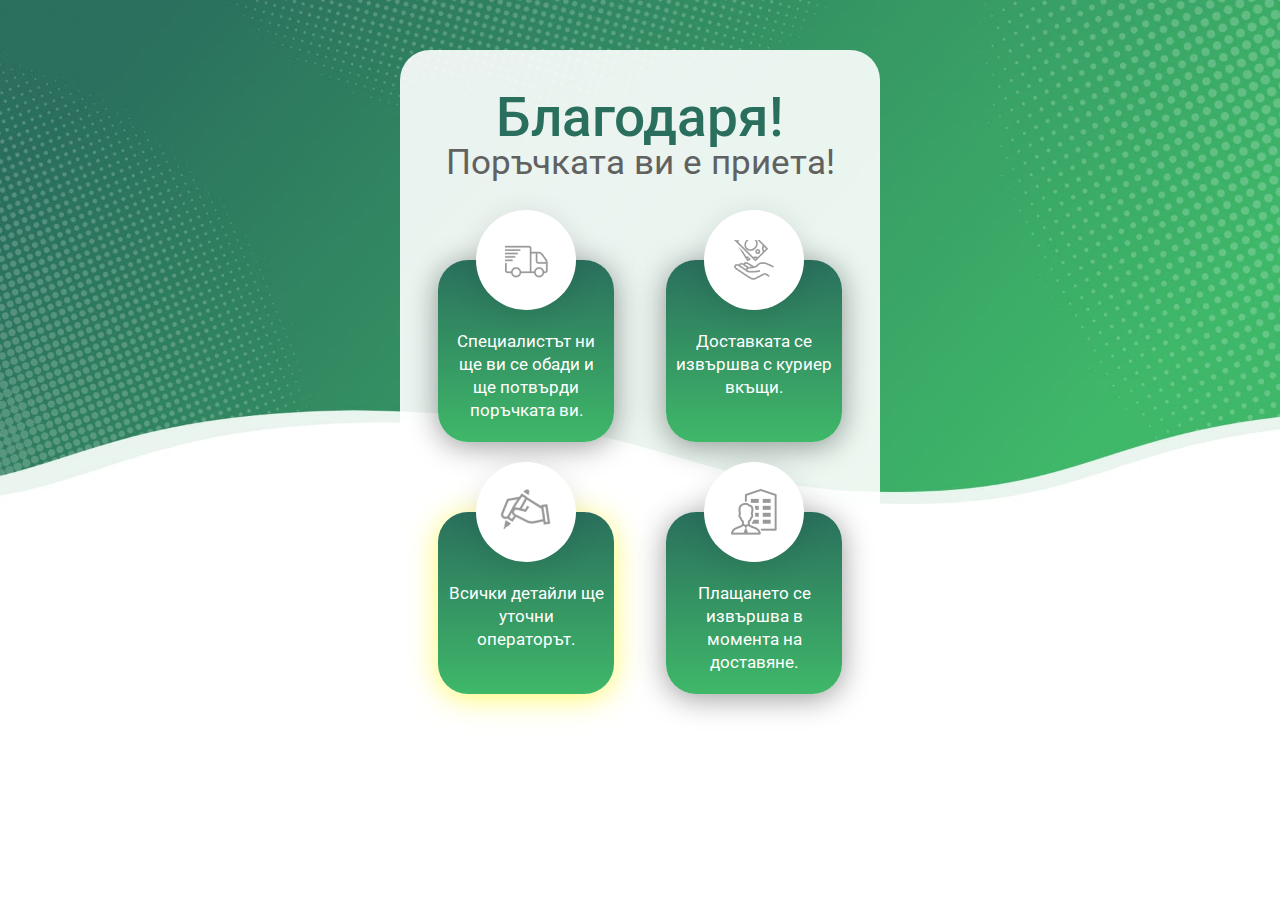
==== confirm.html @ 85b909ef "added" ====
<!DOCTYPE html><html><head>
    <meta charset="UTF-8">
    <title>Благодаря!</title>
    <meta name="viewport" content="width=320">
    <meta content="width=320" name="MobileOptimized">

      <!-- Google Tag Manager -->
<script>(function(w,d,s,l,i){w[l]=w[l]||[];w[l].push({'gtm.start':
    new Date().getTime(),event:'gtm.js'});var f=d.getElementsByTagName(s)[0],
    j=d.createElement(s),dl=l!='dataLayer'?'&l='+l:'';j.async=true;j.src=
    'https://www.googletagmanager.com/gtm.js?id='+i+dl;f.parentNode.insertBefore(j,f);
    })(window,document,'script','dataLayer','GTM-PG4LQV8');</script>
    <!-- End Google Tag Manager -->
</head>

<body>

      <!-- Google Tag Manager (noscript) -->
<noscript><iframe src="https://www.googletagmanager.com/ns.html?id=GTM-PG4LQV8"
    height="0" width="0" style="display:none;visibility:hidden"></iframe></noscript>
    <!-- End Google Tag Manager (noscript) -->

    <div class="main-wrapper">

        <section class="header-container">
            <h1>Благодаря!</h1>
            <h2>Поръчката ви е приета!</h2>
            <ul class="orderDetails">
                <li class="orderDetails-item"><span>Специалистът ни ще ви се обади и ще потвърди поръчката ви.</span></li>
                <li class="orderDetails-item"><span>Доставката се извършва с куриер вкъщи.</span></li>
                <li class="orderDetails-item"><span>Всички детайли ще уточни операторът.</span></li>
                <li class="orderDetails-item"><span>Плащането се извършва в момента на доставяне.</span></li>
            </ul>
            
        </section>

        

    </div>

    <style>
        
        @import url("https://fonts.googleapis.com/css?family=Roboto:400,500,900|Ubuntu:300,400,500&display=swap&subset=cyrillic");

        body {
            margin: 0;
            box-sizing: border-box;
        }

        *>* {
            box-sizing: inherit;
        }

        .header-container,
        .main-container {
            width: 480px;
            margin: 0 auto;
            font-family: "Ubuntu", Arial, sans-serif;
            font-weight: 400;
        }

        h1,
        h2,
        h3 {
            font-weight: normal;
            margin: 0;
        }

        ul {
            list-style-type: none;
            text-align: left;
        }

        .main-wrapper {
            background-image: url("[data-uri]");
            background-size: 100%;
            background-position: center top;
            background-repeat: no-repeat;
            padding-top: 50px;
        }

        .header-container {
            background: rgba(255, 255, 255, 0.9);
            text-align: center;
            padding: 40px 0px 0px;
            border-radius: 30px;
        }

        .header-container h1 {
            font-family: "Roboto", Arial, sans-serif;
            font-weight: 500;
            font-size: 55px;
            line-height: 55px;
            color: #2A6F5D;
        }

        .header-container h2 {
            font-family: "Roboto", Arial, sans-serif;
            font-size: 35px;
            line-height: 35px;
            color: #616161;
            margin-bottom: 50px;
        }

        .header-container h3 {
            font-family: "Roboto", Arial, sans-serif;
            font-weight: 900;
            font-size: 40px;
            line-height: 50px;
            width: 100%;
            padding: 10px;
            position: relative;
        }

        .header-container h3::before {
            content: "";
            display: block;
            width: 100%;
            height: 100%;
            background: #FFFA7A;
            border-radius: 30px;
            top: 0;
            left: 0;
            position: absolute;
            border-radius: 30px;
            z-index: 0;
        }

        .header-container h3 span {
            position: relative;
            z-index: 1;
            color: #000;
            text-transform: uppercase;
            opacity: 0.5;
            background-blend-mode: overlay;
        }

        .orderDetails {
            padding: 30px 38px;
            padding-bottom: 0;
            margin-bottom: 30px;
            display: -webkit-flex;
            display: -moz-flex;
            display: -ms-flex;
            display: -o-flex;
            display: flex;
            flex-wrap: wrap;
            justify-content: space-between;
        }

        .orderDetails-item {
            flex-basis: 176px;
            padding: 20px 10px;
            padding-top: 70px;
            margin-bottom: 70px;
            background: linear-gradient(180deg, #2A6F5D 0%, #3FB869 100%);
            border-radius: 30px;
            box-shadow: 0px 4px 30px rgba(0, 0, 0, 0.4);
            text-align: center;
            position: relative;
        }

        .orderDetails-item span {
            font-family: "Roboto", Arial, sans-serif;
            font-weight: 400;
            align-self: center;
            font-size: 17px;
            line-height: 23px;
            color: #fff;
        }

        .orderDetails-item::before {
            position: absolute;
            content: "";
            display: block;
            border-radius: 50%;
            background-color: #fff;
            box-shadow: 0px 4px 30px rgba(0, 0, 0, 0.1);
            top: 0;
            left: 50%;
            transform: translate(-50%, -50%);
            width: 100px;
            height: 100px;
            z-index: 1;
        }

        .orderDetails-item::after {
            position: absolute;
            content: "";
            display: block;
            top: 0;
            left: 50%;
            transform: translate(-50%, -50%);
            width: 100px;
            height: 100px;
            z-index: 2;
            background-position: center center;
            background-repeat: no-repeat;
        }

        .orderDetails-item:nth-of-type(1)::after {
            background-image: url("[data-uri]");
        }

        .orderDetails-item:nth-of-type(2)::after {
            background-image: url("[data-uri]");
        }

        .orderDetails-item:nth-of-type(3) {
            box-shadow: 0px 4px 30px rgba(255, 245, 0, 0.59);
            margin-bottom: 20px;
        }

        .orderDetails-item:nth-of-type(3)::after {
            background-image: url("[data-uri]");
        }

        .orderDetails-item:nth-of-type(4) {
            margin-bottom: 20px;
        }

        .orderDetails-item:nth-of-type(4)::after {
            background-image: url("[data-uri]");
        }

        .main-container {
            text-align: center;
            padding-top: 20px;
        }

        .main-container h2 {
            font-family: "Ubuntu", Arial, sans-serif;
            font-weight: 500;
            font-size: 40px;
            line-height: 50px;
            background: rgba(112, 70, 155, 0.5);
            color: #fff;
            border-radius: 30px;
            text-transform: uppercase;
            margin-bottom: 15px;
            text-shadow: 0px 4px 5px rgba(0, 0, 0, 0.15);
            padding: 20px 0;
        }

        .offerCard {
            background: #fff;
            box-shadow: 6px 7px 10px rgba(0, 0, 0, 0.16);
            padding: 20px 15px;
            text-align: center;
            margin-bottom: 20px;
            border-radius: 30px;
        }

        .offerCard h3 {
            font-family: "Roboto", Arial, sans-serif;
            font-weight: 400;
            font-size: 30px;
            line-height: 30px;
            color: #000;
            max-width: 350px;
            margin: 0 auto;
            margin-bottom: 25px;
        }

        .offerCard img {
            max-width: 285px;
            width: 65%;
        }

        .offerCard p {
            font-family: "Ubuntu", Arial, sans-serif;
            font-weight: 300;
            font-size: 23px;
            line-height: 30px;
            color: #000;
            text-align: left;
            margin-bottom: 0px;
        }

        .offerCard p span {
            font-family: "Ubuntu", Arial, sans-serif;
            font-weight: 500;
        }

        .offerCard-price {
            display: -webkit-flex;
            display: -moz-flex;
            display: -ms-flex;
            display: -o-flex;
            display: flex;
            justify-content: space-between;
            padding: 0 20px;
        }

        .offerCard-newPrice {
            font-family: "Ubuntu", Arial, sans-serif;
            font-weight: 500;
            font-size: 52px;
            line-height: 60px;
            color: #2A6F5D;
        }

        .offerCard-oldPrice {
            font-family: "Ubuntu", Arial, sans-serif;
            font-weight: 400;
            font-size: 40px;
            line-height: 60px;
            color: #C4C4C4;
            position: relative;
        }

        .offerCard-oldPrice::after {
            content: "";
            display: block;
            width: 120%;
            height: 3px;
            background-color: #C4C4C4;
            position: absolute;
            left: 50%;
            top: 50%;
            transform: translate(-50%, -50%);
        }

        @media (max-width: 480px) {

            header,
            body {
                max-width: 480px;
                width: 480px;
            }

            .main-wrapper {
                background-size: 415%;
            }
        }

    </style>




</body></html>
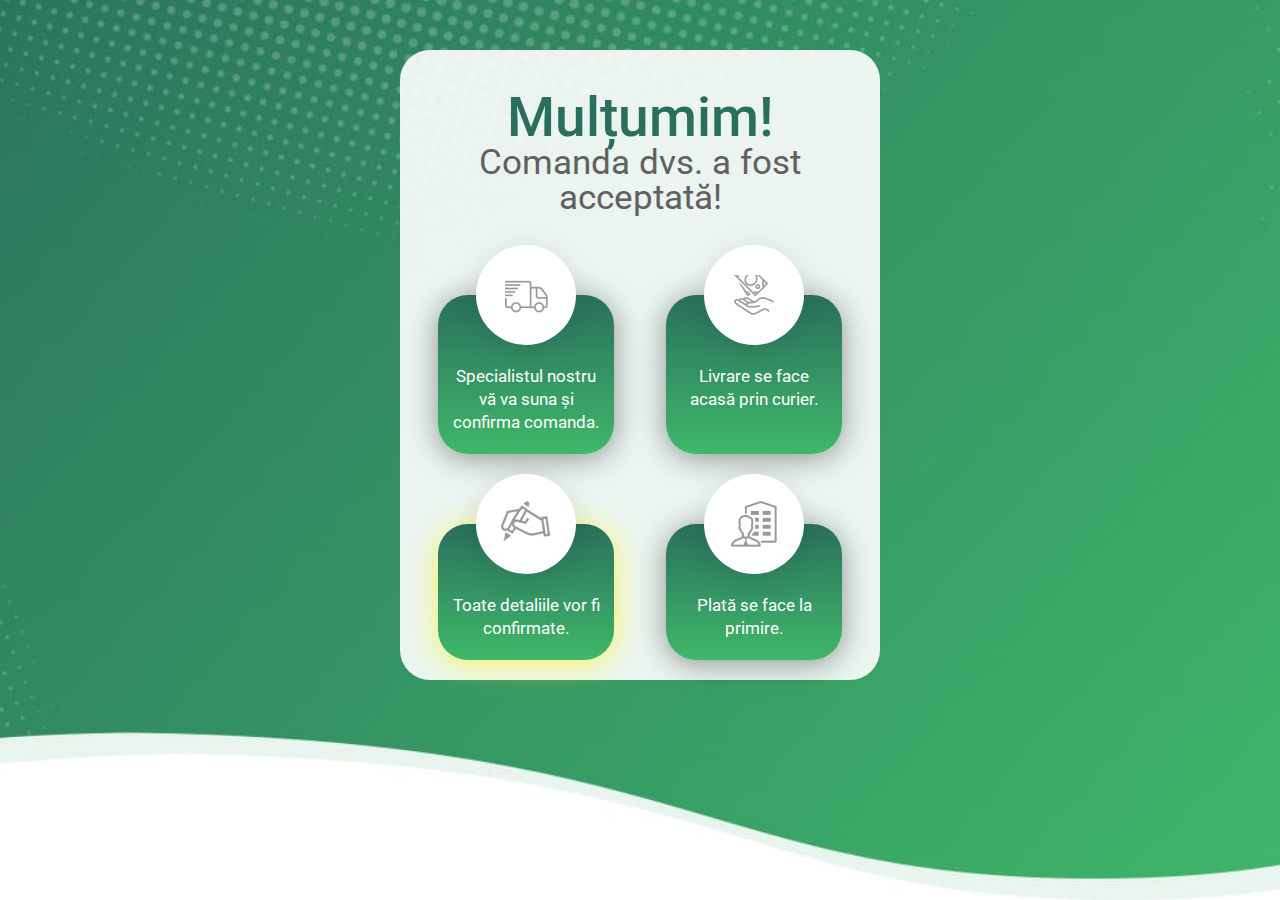
==== commit 4e7f014a: "added" ====
--- a/confirm.html
+++ b/confirm.html
@@ -1,342 +1,348 @@
-<!DOCTYPE html><html><head>
-    <meta charset="UTF-8">
-    <title>Благодаря!</title>
-    <meta name="viewport" content="width=320">
-    <meta content="width=320" name="MobileOptimized">
-
-      <!-- Google Tag Manager -->
-<script>(function(w,d,s,l,i){w[l]=w[l]||[];w[l].push({'gtm.start':
-    new Date().getTime(),event:'gtm.js'});var f=d.getElementsByTagName(s)[0],
-    j=d.createElement(s),dl=l!='dataLayer'?'&l='+l:'';j.async=true;j.src=
-    'https://www.googletagmanager.com/gtm.js?id='+i+dl;f.parentNode.insertBefore(j,f);
-    })(window,document,'script','dataLayer','GTM-PG4LQV8');</script>
-    <!-- End Google Tag Manager -->
-</head>
-
-<body>
-
-      <!-- Google Tag Manager (noscript) -->
-<noscript><iframe src="https://www.googletagmanager.com/ns.html?id=GTM-PG4LQV8"
-    height="0" width="0" style="display:none;visibility:hidden"></iframe></noscript>
-    <!-- End Google Tag Manager (noscript) -->
-
-    <div class="main-wrapper">
-
-        <section class="header-container">
-            <h1>Благодаря!</h1>
-            <h2>Поръчката ви е приета!</h2>
-            <ul class="orderDetails">
-                <li class="orderDetails-item"><span>Специалистът ни ще ви се обади и ще потвърди поръчката ви.</span></li>
-                <li class="orderDetails-item"><span>Доставката се извършва с куриер вкъщи.</span></li>
-                <li class="orderDetails-item"><span>Всички детайли ще уточни операторът.</span></li>
-                <li class="orderDetails-item"><span>Плащането се извършва в момента на доставяне.</span></li>
-            </ul>
-            
-        </section>
-
-        
-
-    </div>
-
-    <style>
-        
-        @import url("https://fonts.googleapis.com/css?family=Roboto:400,500,900|Ubuntu:300,400,500&display=swap&subset=cyrillic");
-
-        body {
-            margin: 0;
-            box-sizing: border-box;
-        }
-
-        *>* {
-            box-sizing: inherit;
-        }
-
-        .header-container,
-        .main-container {
-            width: 480px;
-            margin: 0 auto;
-            font-family: "Ubuntu", Arial, sans-serif;
-            font-weight: 400;
-        }
-
-        h1,
-        h2,
-        h3 {
-            font-weight: normal;
-            margin: 0;
-        }
-
-        ul {
-            list-style-type: none;
-            text-align: left;
-        }
-
-        .main-wrapper {
-            background-image: url("[data-uri]");
-            background-size: 100%;
-            background-position: center top;
-            background-repeat: no-repeat;
-            padding-top: 50px;
-        }
-
-        .header-container {
-            background: rgba(255, 255, 255, 0.9);
-            text-align: center;
-            padding: 40px 0px 0px;
-            border-radius: 30px;
-        }
-
-        .header-container h1 {
-            font-family: "Roboto", Arial, sans-serif;
-            font-weight: 500;
-            font-size: 55px;
-            line-height: 55px;
-            color: #2A6F5D;
-        }
-
-        .header-container h2 {
-            font-family: "Roboto", Arial, sans-serif;
-            font-size: 35px;
-            line-height: 35px;
-            color: #616161;
-            margin-bottom: 50px;
-        }
-
-        .header-container h3 {
-            font-family: "Roboto", Arial, sans-serif;
-            font-weight: 900;
-            font-size: 40px;
-            line-height: 50px;
-            width: 100%;
-            padding: 10px;
-            position: relative;
-        }
-
-        .header-container h3::before {
-            content: "";
-            display: block;
-            width: 100%;
-            height: 100%;
-            background: #FFFA7A;
-            border-radius: 30px;
-            top: 0;
-            left: 0;
-            position: absolute;
-            border-radius: 30px;
-            z-index: 0;
-        }
-
-        .header-container h3 span {
-            position: relative;
-            z-index: 1;
-            color: #000;
-            text-transform: uppercase;
-            opacity: 0.5;
-            background-blend-mode: overlay;
-        }
-
-        .orderDetails {
-            padding: 30px 38px;
-            padding-bottom: 0;
-            margin-bottom: 30px;
-            display: -webkit-flex;
-            display: -moz-flex;
-            display: -ms-flex;
-            display: -o-flex;
-            display: flex;
-            flex-wrap: wrap;
-            justify-content: space-between;
-        }
-
-        .orderDetails-item {
-            flex-basis: 176px;
-            padding: 20px 10px;
-            padding-top: 70px;
-            margin-bottom: 70px;
-            background: linear-gradient(180deg, #2A6F5D 0%, #3FB869 100%);
-            border-radius: 30px;
-            box-shadow: 0px 4px 30px rgba(0, 0, 0, 0.4);
-            text-align: center;
-            position: relative;
-        }
-
-        .orderDetails-item span {
-            font-family: "Roboto", Arial, sans-serif;
-            font-weight: 400;
-            align-self: center;
-            font-size: 17px;
-            line-height: 23px;
-            color: #fff;
-        }
-
-        .orderDetails-item::before {
-            position: absolute;
-            content: "";
-            display: block;
-            border-radius: 50%;
-            background-color: #fff;
-            box-shadow: 0px 4px 30px rgba(0, 0, 0, 0.1);
-            top: 0;
-            left: 50%;
-            transform: translate(-50%, -50%);
-            width: 100px;
-            height: 100px;
-            z-index: 1;
-        }
-
-        .orderDetails-item::after {
-            position: absolute;
-            content: "";
-            display: block;
-            top: 0;
-            left: 50%;
-            transform: translate(-50%, -50%);
-            width: 100px;
-            height: 100px;
-            z-index: 2;
-            background-position: center center;
-            background-repeat: no-repeat;
-        }
-
-        .orderDetails-item:nth-of-type(1)::after {
-            background-image: url("[data-uri]");
-        }
-
-        .orderDetails-item:nth-of-type(2)::after {
-            background-image: url("[data-uri]");
-        }
-
-        .orderDetails-item:nth-of-type(3) {
-            box-shadow: 0px 4px 30px rgba(255, 245, 0, 0.59);
-            margin-bottom: 20px;
-        }
-
-        .orderDetails-item:nth-of-type(3)::after {
-            background-image: url("[data-uri]");
-        }
-
-        .orderDetails-item:nth-of-type(4) {
-            margin-bottom: 20px;
-        }
-
-        .orderDetails-item:nth-of-type(4)::after {
-            background-image: url("[data-uri]");
-        }
-
-        .main-container {
-            text-align: center;
-            padding-top: 20px;
-        }
-
-        .main-container h2 {
-            font-family: "Ubuntu", Arial, sans-serif;
-            font-weight: 500;
-            font-size: 40px;
-            line-height: 50px;
-            background: rgba(112, 70, 155, 0.5);
-            color: #fff;
-            border-radius: 30px;
-            text-transform: uppercase;
-            margin-bottom: 15px;
-            text-shadow: 0px 4px 5px rgba(0, 0, 0, 0.15);
-            padding: 20px 0;
-        }
-
-        .offerCard {
-            background: #fff;
-            box-shadow: 6px 7px 10px rgba(0, 0, 0, 0.16);
-            padding: 20px 15px;
-            text-align: center;
-            margin-bottom: 20px;
-            border-radius: 30px;
-        }
-
-        .offerCard h3 {
-            font-family: "Roboto", Arial, sans-serif;
-            font-weight: 400;
-            font-size: 30px;
-            line-height: 30px;
-            color: #000;
-            max-width: 350px;
-            margin: 0 auto;
-            margin-bottom: 25px;
-        }
-
-        .offerCard img {
-            max-width: 285px;
-            width: 65%;
-        }
-
-        .offerCard p {
-            font-family: "Ubuntu", Arial, sans-serif;
-            font-weight: 300;
-            font-size: 23px;
-            line-height: 30px;
-            color: #000;
-            text-align: left;
-            margin-bottom: 0px;
-        }
-
-        .offerCard p span {
-            font-family: "Ubuntu", Arial, sans-serif;
-            font-weight: 500;
-        }
-
-        .offerCard-price {
-            display: -webkit-flex;
-            display: -moz-flex;
-            display: -ms-flex;
-            display: -o-flex;
-            display: flex;
-            justify-content: space-between;
-            padding: 0 20px;
-        }
-
-        .offerCard-newPrice {
-            font-family: "Ubuntu", Arial, sans-serif;
-            font-weight: 500;
-            font-size: 52px;
-            line-height: 60px;
-            color: #2A6F5D;
-        }
-
-        .offerCard-oldPrice {
-            font-family: "Ubuntu", Arial, sans-serif;
-            font-weight: 400;
-            font-size: 40px;
-            line-height: 60px;
-            color: #C4C4C4;
-            position: relative;
-        }
-
-        .offerCard-oldPrice::after {
-            content: "";
-            display: block;
-            width: 120%;
-            height: 3px;
-            background-color: #C4C4C4;
-            position: absolute;
-            left: 50%;
-            top: 50%;
-            transform: translate(-50%, -50%);
-        }
-
-        @media (max-width: 480px) {
-
-            header,
-            body {
-                max-width: 480px;
-                width: 480px;
-            }
-
-            .main-wrapper {
-                background-size: 415%;
-            }
-        }
-
-    </style>
-
-
-
-
+<!DOCTYPE html><html><head>
+    <meta charset="UTF-8">
+    <title>Mulțumim!</title>
+    <meta name="viewport" content="width=480">
+
+    <!-- Google Tag Manager -->
+<script>(function(w,d,s,l,i){w[l]=w[l]||[];w[l].push({'gtm.start':
+	new Date().getTime(),event:'gtm.js'});var f=d.getElementsByTagName(s)[0],
+	j=d.createElement(s),dl=l!='dataLayer'?'&l='+l:'';j.async=true;j.src=
+	'https://www.googletagmanager.com/gtm.js?id='+i+dl;f.parentNode.insertBefore(j,f);
+	})(window,document,'script','dataLayer','GTM-T7LWJ33');</script>
+	<!-- End Google Tag Manager -->
+
+    <style>
+
+        @import url("https://fonts.googleapis.com/css?family=Roboto:400,500,900|Ubuntu:300,400,500&display=swap&subset=cyrillic");
+
+        body {
+            margin: 0;
+            box-sizing: border-box;
+        }
+
+        *>* {
+            box-sizing: inherit;
+        }
+
+        .header-container,
+        .main-container {
+            width: 480px;
+            margin: 0 auto;
+            font-family: "Ubuntu", Arial, sans-serif;
+            font-weight: 400;
+        }
+
+        h1,
+        h2,
+        h3 {
+            font-weight: normal;
+            margin: 0;
+        }
+
+        ul {
+            list-style-type: none;
+            text-align: left;
+        }
+
+        .main-wrapper {
+            background-image: url("[data-uri]");
+            background-size: 100%;
+            background-position: center top;
+            background-repeat: no-repeat;
+            padding-top: 50px;
+        }
+
+        .header-container {
+            background: rgba(255, 255, 255, 0.9);
+            text-align: center;
+            padding: 40px 0px 0px;
+            border-radius: 30px;
+        }
+
+        .header-container h1 {
+            font-family: "Roboto", Arial, sans-serif;
+            font-weight: 500;
+            font-size: 55px;
+            line-height: 55px;
+            color: #2A6F5D;
+        }
+
+        .header-container h2 {
+            font-family: "Roboto", Arial, sans-serif;
+            font-size: 35px;
+            line-height: 35px;
+            color: #616161;
+            margin-bottom: 50px;
+        }
+
+        .header-container h3 {
+            font-family: "Roboto", Arial, sans-serif;
+            font-weight: 900;
+            font-size: 40px;
+            line-height: 50px;
+            width: 100%;
+            padding: 10px;
+            position: relative;
+        }
+
+        .header-container h3::before {
+            content: "";
+            display: block;
+            width: 100%;
+            height: 100%;
+            background: #FFFA7A;
+            border-radius: 30px;
+            top: 0;
+            left: 0;
+            position: absolute;
+            border-radius: 30px;
+            z-index: 0;
+        }
+
+        .header-container h3 span {
+            position: relative;
+            z-index: 1;
+            color: #000;
+            text-transform: uppercase;
+            opacity: 0.5;
+            background-blend-mode: overlay;
+        }
+
+        .orderDetails {
+            padding: 30px 38px;
+            padding-bottom: 0;
+            margin-bottom: 30px;
+            display: -webkit-flex;
+            display: -moz-flex;
+            display: -ms-flex;
+            display: -o-flex;
+            display: flex;
+            flex-wrap: wrap;
+            justify-content: space-between;
+        }
+
+        .orderDetails-item {
+            flex-basis: 176px;
+            padding: 20px 10px;
+            padding-top: 70px;
+            margin-bottom: 70px;
+            background: linear-gradient(180deg, #2A6F5D 0%, #3FB869 100%);
+            border-radius: 30px;
+            box-shadow: 0px 4px 30px rgba(0, 0, 0, 0.4);
+            text-align: center;
+            position: relative;
+        }
+
+        .orderDetails-item span {
+            font-family: "Roboto", Arial, sans-serif;
+            font-weight: 400;
+            align-self: center;
+            font-size: 17px;
+            line-height: 23px;
+            color: #fff;
+        }
+
+        .orderDetails-item::before {
+            position: absolute;
+            content: "";
+            display: block;
+            border-radius: 50%;
+            background-color: #fff;
+            box-shadow: 0px 4px 30px rgba(0, 0, 0, 0.1);
+            top: 0;
+            left: 50%;
+            transform: translate(-50%, -50%);
+            width: 100px;
+            height: 100px;
+            z-index: 1;
+        }
+
+        .orderDetails-item::after {
+            position: absolute;
+            content: "";
+            display: block;
+            top: 0;
+            left: 50%;
+            transform: translate(-50%, -50%);
+            width: 100px;
+            height: 100px;
+            z-index: 2;
+            background-position: center center;
+            background-repeat: no-repeat;
+        }
+
+        .orderDetails-item:nth-of-type(1)::after {
+            background-image: url("[data-uri]");
+        }
+
+        .orderDetails-item:nth-of-type(2)::after {
+            background-image: url("[data-uri]");
+        }
+
+        .orderDetails-item:nth-of-type(3) {
+            box-shadow: 0px 4px 30px rgba(255, 245, 0, 0.59);
+            margin-bottom: 20px;
+        }
+
+        .orderDetails-item:nth-of-type(3)::after {
+            background-image: url("[data-uri]");
+        }
+
+        .orderDetails-item:nth-of-type(4) {
+            margin-bottom: 20px;
+        }
+
+        .orderDetails-item:nth-of-type(4)::after {
+            background-image: url("[data-uri]");
+        }
+
+        .main-container {
+            text-align: center;
+            padding-top: 20px;
+        }
+
+        .main-container h2 {
+            font-family: "Ubuntu", Arial, sans-serif;
+            font-weight: 500;
+            font-size: 40px;
+            line-height: 50px;
+            background: rgba(112, 70, 155, 0.5);
+            color: #fff;
+            border-radius: 30px;
+            text-transform: uppercase;
+            margin-bottom: 15px;
+            text-shadow: 0px 4px 5px rgba(0, 0, 0, 0.15);
+            padding: 20px 0;
+        }
+
+        .offerCard {
+            background: #fff;
+            box-shadow: 6px 7px 10px rgba(0, 0, 0, 0.16);
+            padding: 20px 15px;
+            text-align: center;
+            margin-bottom: 20px;
+            border-radius: 30px;
+        }
+
+        .offerCard h3 {
+            font-family: "Roboto", Arial, sans-serif;
+            font-weight: 400;
+            font-size: 30px;
+            line-height: 30px;
+            color: #000;
+            max-width: 350px;
+            margin: 0 auto;
+            margin-bottom: 25px;
+        }
+
+        .offerCard img {
+            max-width: 285px;
+            width: 65%;
+        }
+
+        .offerCard p {
+            font-family: "Ubuntu", Arial, sans-serif;
+            font-weight: 300;
+            font-size: 23px;
+            line-height: 30px;
+            color: #000;
+            text-align: left;
+            margin-bottom: 0px;
+        }
+
+        .offerCard p span {
+            font-family: "Ubuntu", Arial, sans-serif;
+            font-weight: 500;
+        }
+
+        .offerCard-price {
+            display: -webkit-flex;
+            display: -moz-flex;
+            display: -ms-flex;
+            display: -o-flex;
+            display: flex;
+            justify-content: space-between;
+            padding: 0 20px;
+        }
+
+        .offerCard-newPrice {
+            font-family: "Ubuntu", Arial, sans-serif;
+            font-weight: 500;
+            font-size: 52px;
+            line-height: 60px;
+            color: #2A6F5D;
+        }
+
+        .offerCard-oldPrice {
+            font-family: "Ubuntu", Arial, sans-serif;
+            font-weight: 400;
+            font-size: 42px;
+            line-height: 60px;
+            color: #C4C4C4;
+            position: relative;
+        }
+
+        .offerCard-oldPrice::after {
+            content: "";
+            display: block;
+            width: 120%;
+            height: 3px;
+            background-color: #C4C4C4;
+            position: absolute;
+            left: 50%;
+            top: 50%;
+            transform: translate(-50%, -50%);
+        }
+html, body, .main-wrapper {
+            height: 100%;
+        }
+        .main-wrapper {
+            -webkit-background-size: cover;
+            background-size: cover;
+        }
+        @media (max-width: 480px) {
+
+            header,
+            body {
+                max-width: 480px;
+                width: 480px;
+            }
+
+            .main-wrapper {
+                background-size: 415%;
+            }
+        }
+
+    </style>
+</head>
+
+<body>
+
+    <!-- Google Tag Manager (noscript) -->
+<noscript><iframe src="https://www.googletagmanager.com/ns.html?id=GTM-T7LWJ33"
+	height="0" width="0" style="display:none;visibility:hidden"></iframe></noscript>
+
+    <div class="main-wrapper">
+
+        <section class="header-container">
+            <h1>Mulțumim!</h1>
+            <h2>Comanda dvs. a fost acceptată!</h2>
+            <ul class="orderDetails">
+                <li class="orderDetails-item"><span>Specialistul nostru vă va suna și confirma comanda.</span></li>
+                <li class="orderDetails-item"><span>Livrare se face acasă prin curier.</span></li>
+                <li class="orderDetails-item"><span>Toate detaliile vor fi confirmate.</span></li>
+                <li class="orderDetails-item"><span>Plată se face la primire.</span></li>
+            </ul>
+
+        </section>
+
+
+
+    </div>
+
+
+
+
+
+
 </body></html>